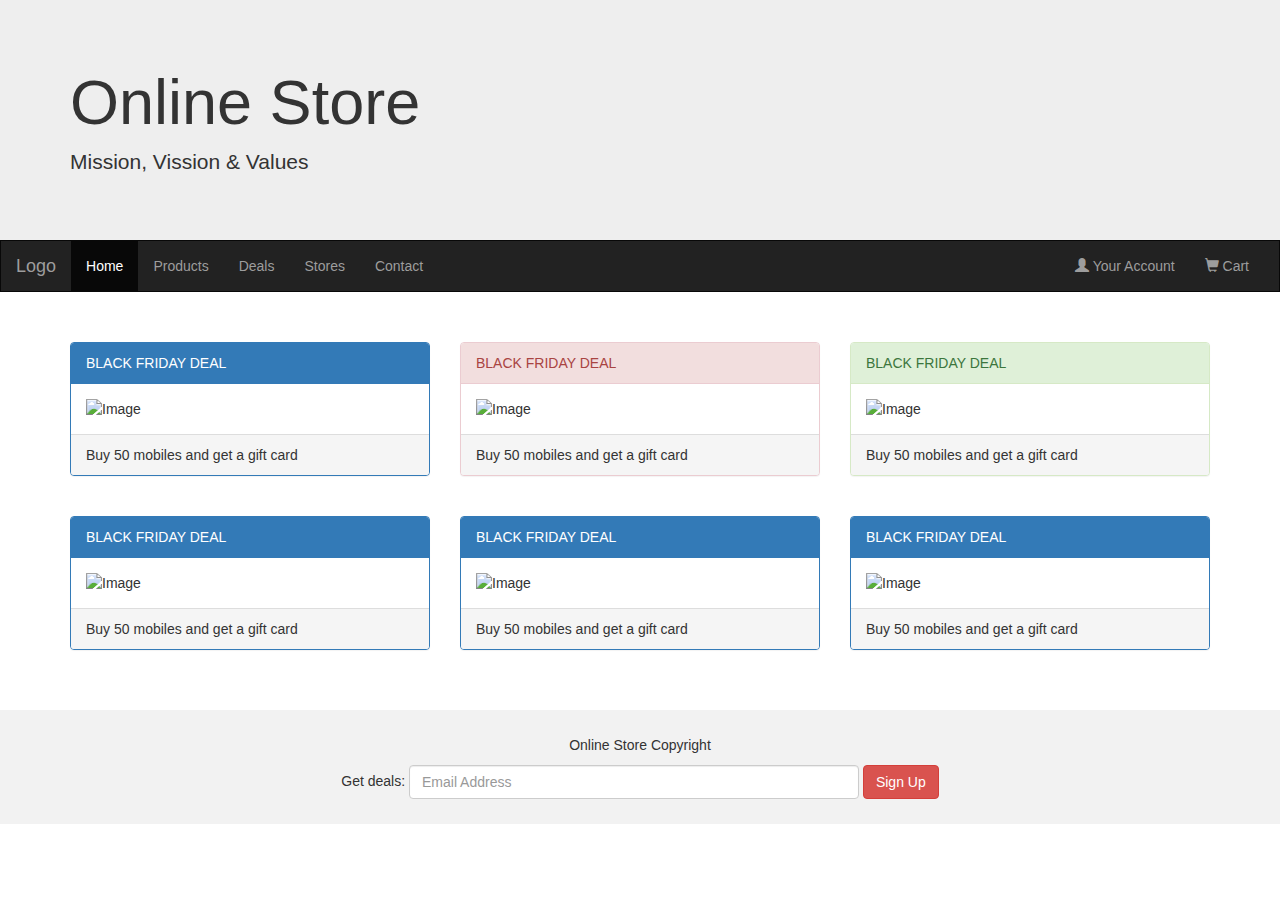
==== index.html @ a2c19c71 "init" ====
﻿<!DOCTYPE html>
<html lang="en">
<head>
    <title>Bootstrap Example</title>
    <meta charset="utf-8">
    <meta name="viewport" content="width=device-width, initial-scale=1">
    <link rel="stylesheet" href="https://maxcdn.bootstrapcdn.com/bootstrap/3.4.1/css/bootstrap.min.css">
    <script src="https://ajax.googleapis.com/ajax/libs/jquery/3.5.1/jquery.min.js"></script>
    <script src="https://maxcdn.bootstrapcdn.com/bootstrap/3.4.1/js/bootstrap.min.js"></script>
    <style>
        /* Remove the navbar's default rounded borders and increase the bottom margin */
        .navbar {
            margin-bottom: 50px;
            border-radius: 0;
        }

        /* Remove the jumbotron's default bottom margin */
        .jumbotron {
            margin-bottom: 0;
        }

        /* Add a gray background color and some padding to the footer */
        footer {
            background-color: #f2f2f2;
            padding: 25px;
        }
    </style>
</head>
<body>

    <div class="jumbotron">
        <div class="container ">
            <h1>Online Store</h1>
            <p>Mission, Vission & Values</p>
        </div>
    </div>

    <nav class="navbar navbar-inverse">
        <div class="container-fluid">
            <div class="navbar-header">
                <button type="button" class="navbar-toggle" data-toggle="collapse" data-target="#myNavbar">
                    <span class="icon-bar"></span>
                    <span class="icon-bar"></span>
                    <span class="icon-bar"></span>
                </button>
                <a class="navbar-brand" href="#">Logo</a>
            </div>
            <div class="collapse navbar-collapse" id="myNavbar">
                <ul class="nav navbar-nav">
                    <li class="active"><a href="#">Home</a></li>
                    <li><a href="#">Products</a></li>
                    <li><a href="#">Deals</a></li>
                    <li><a href="#">Stores</a></li>
                    <li><a href="#">Contact</a></li>
                </ul>
                <ul class="nav navbar-nav navbar-right">
                    <li><a href="#"><span class="glyphicon glyphicon-user"></span> Your Account</a></li>
                    <li><a href="#"><span class="glyphicon glyphicon-shopping-cart"></span> Cart</a></li>
                </ul>
            </div>
        </div>
    </nav>

    <div class="container">
        <div class="row">
            <div class="col-sm-4">
                <div class="panel panel-primary">
                    <div class="panel-heading">BLACK FRIDAY DEAL</div>
                    <div class="panel-body"><img src="https://placehold.it/150x80?text=IMAGE" class="img-responsive" style="width:100%" alt="Image"></div>
                    <div class="panel-footer">Buy 50 mobiles and get a gift card</div>
                </div>
            </div>
            <div class="col-sm-4">
                <div class="panel panel-danger">
                    <div class="panel-heading">BLACK FRIDAY DEAL</div>
                    <div class="panel-body"><img src="https://placehold.it/150x80?text=IMAGE" class="img-responsive" style="width:100%" alt="Image"></div>
                    <div class="panel-footer">Buy 50 mobiles and get a gift card</div>
                </div>
            </div>
            <div class="col-sm-4">
                <div class="panel panel-success">
                    <div class="panel-heading">BLACK FRIDAY DEAL</div>
                    <div class="panel-body"><img src="https://placehold.it/150x80?text=IMAGE" class="img-responsive" style="width:100%" alt="Image"></div>
                    <div class="panel-footer">Buy 50 mobiles and get a gift card</div>
                </div>
            </div>
        </div>
    </div><br>

    <div class="container">
        <div class="row">
            <div class="col-sm-4">
                <div class="panel panel-primary">
                    <div class="panel-heading">BLACK FRIDAY DEAL</div>
                    <div class="panel-body"><img src="https://placehold.it/150x80?text=IMAGE" class="img-responsive" style="width:100%" alt="Image"></div>
                    <div class="panel-footer">Buy 50 mobiles and get a gift card</div>
                </div>
            </div>
            <div class="col-sm-4">
                <div class="panel panel-primary">
                    <div class="panel-heading">BLACK FRIDAY DEAL</div>
                    <div class="panel-body"><img src="https://placehold.it/150x80?text=IMAGE" class="img-responsive" style="width:100%" alt="Image"></div>
                    <div class="panel-footer">Buy 50 mobiles and get a gift card</div>
                </div>
            </div>
            <div class="col-sm-4">
                <div class="panel panel-primary">
                    <div class="panel-heading">BLACK FRIDAY DEAL</div>
                    <div class="panel-body"><img src="https://placehold.it/150x80?text=IMAGE" class="img-responsive" style="width:100%" alt="Image"></div>
                    <div class="panel-footer">Buy 50 mobiles and get a gift card</div>
                </div>
            </div>
        </div>
    </div><br><br>

    <footer class="container-fluid text-center">
        <p>Online Store Copyright</p>
        <form class="form-inline">
            Get deals:
            <input type="email" class="form-control" size="50" placeholder="Email Address">
            <button type="button" class="btn btn-danger">Sign Up</button>
        </form>
    </footer>

</body>
</html>
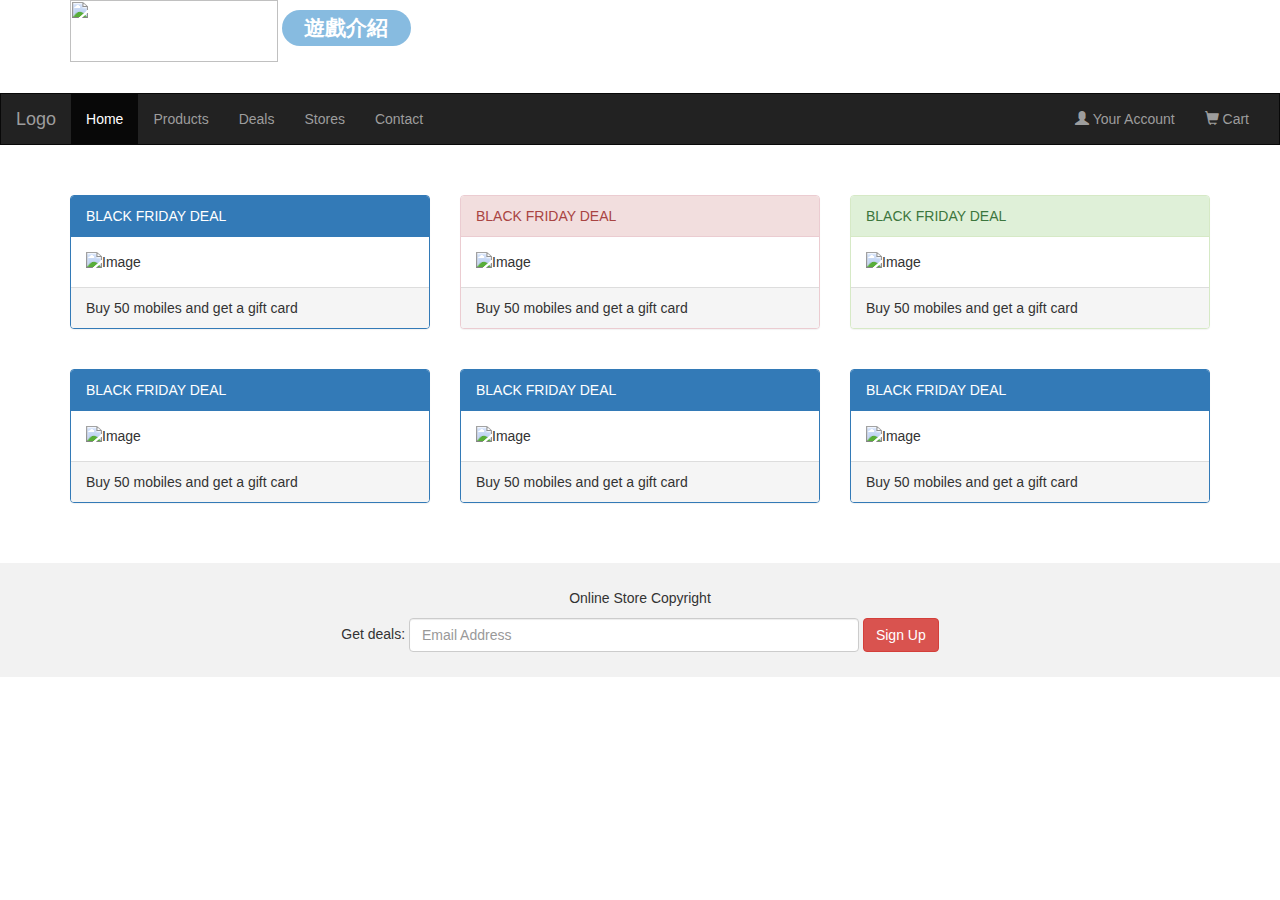
==== commit 08ab74dc: "add src" ====
--- a/index.html
+++ b/index.html
@@ -14,10 +14,33 @@
             border-radius: 0;
         }
 
-        /* Remove the jumbotron's default bottom margin */
-        .jumbotron {
+        .my-menu {
+            /* 貼緊上緣 */
             margin-bottom: 0;
+            /* 高度 */
+            height: 93px;
         }
+
+
+        .my-menu-botton {
+            width: 129px;
+            height: 36px;
+            border-radius: 99em;
+            border: none;
+            background-color: rgb(135,187,224);
+            text-align: center;
+        }
+
+            .my-menu-botton:hover {
+                background-color: rgb(54,78,129);
+                transition: all 0.2s linear;
+            }
+
+            .my-menu-botton span {
+                color: white;
+                font-size: 21px;
+                font-weight: bold;
+            }
 
         /* Add a gray background color and some padding to the footer */
         footer {
@@ -28,10 +51,13 @@
 </head>
 <body>
 
-    <div class="jumbotron">
-        <div class="container ">
-            <h1>Online Store</h1>
-            <p>Mission, Vission & Values</p>
+    <div class="my-menu">
+        <div class="container">
+            <img src="https://static.wixstatic.com/media/147f23_2c8a4e13b17e4b1395c81d4aa17acb34~mv2.png" style="width: 208px; height: 62px; object-fit: cover;">
+
+            <button class="my-menu-botton">
+                <span>遊戲介紹</span>
+            </button>
         </div>
     </div>
 
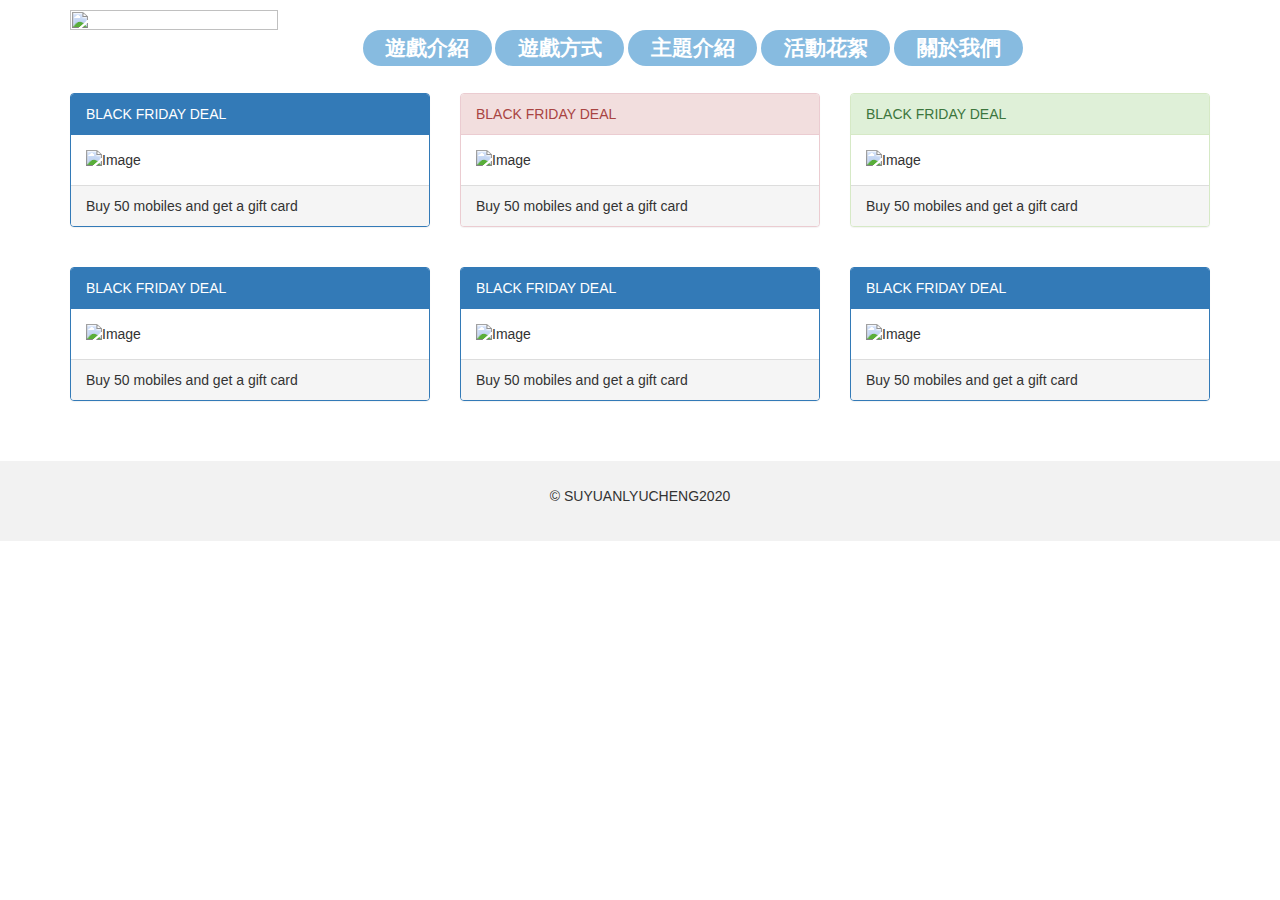
==== commit 10c3364e: "20201113" ====
--- a/index.html
+++ b/index.html
@@ -53,39 +53,31 @@
 
     <div class="my-menu">
         <div class="container">
-            <img src="https://static.wixstatic.com/media/147f23_2c8a4e13b17e4b1395c81d4aa17acb34~mv2.png" style="width: 208px; height: 62px; object-fit: cover;">
-
-            <button class="my-menu-botton">
-                <span>遊戲介紹</span>
-            </button>
+            <div class="row">
+                <div class="col-sm-3">
+                    <img src="https://static.wixstatic.com/media/147f23_2c8a4e13b17e4b1395c81d4aa17acb34~mv2.png" style="max-width: 208px; max-height: 62px;width: 100%; height: 100%;margin: 10px 0px;">
+                </div>
+                <div class="col-sm-9" style="margin-top:30px;">
+                    <button class="my-menu-botton">
+                        <span>遊戲介紹</span>
+                    </button>
+                    <button class="my-menu-botton">
+                        <span>遊戲方式</span>
+                    </button>
+                    <button class="my-menu-botton">
+                        <span>主題介紹</span>
+                    </button>
+                    <button class="my-menu-botton">
+                        <span>活動花絮</span>
+                    </button>
+                    <button class="my-menu-botton">
+                        <span>關於我們</span>
+                    </button>
+                </div>
+            </div>
         </div>
     </div>
 
-    <nav class="navbar navbar-inverse">
-        <div class="container-fluid">
-            <div class="navbar-header">
-                <button type="button" class="navbar-toggle" data-toggle="collapse" data-target="#myNavbar">
-                    <span class="icon-bar"></span>
-                    <span class="icon-bar"></span>
-                    <span class="icon-bar"></span>
-                </button>
-                <a class="navbar-brand" href="#">Logo</a>
-            </div>
-            <div class="collapse navbar-collapse" id="myNavbar">
-                <ul class="nav navbar-nav">
-                    <li class="active"><a href="#">Home</a></li>
-                    <li><a href="#">Products</a></li>
-                    <li><a href="#">Deals</a></li>
-                    <li><a href="#">Stores</a></li>
-                    <li><a href="#">Contact</a></li>
-                </ul>
-                <ul class="nav navbar-nav navbar-right">
-                    <li><a href="#"><span class="glyphicon glyphicon-user"></span> Your Account</a></li>
-                    <li><a href="#"><span class="glyphicon glyphicon-shopping-cart"></span> Cart</a></li>
-                </ul>
-            </div>
-        </div>
-    </nav>
 
     <div class="container">
         <div class="row">
@@ -140,12 +132,7 @@
     </div><br><br>
 
     <footer class="container-fluid text-center">
-        <p>Online Store Copyright</p>
-        <form class="form-inline">
-            Get deals:
-            <input type="email" class="form-control" size="50" placeholder="Email Address">
-            <button type="button" class="btn btn-danger">Sign Up</button>
-        </form>
+        <p>© SUYUANLYUCHENG2020</p>
     </footer>
 
 </body>
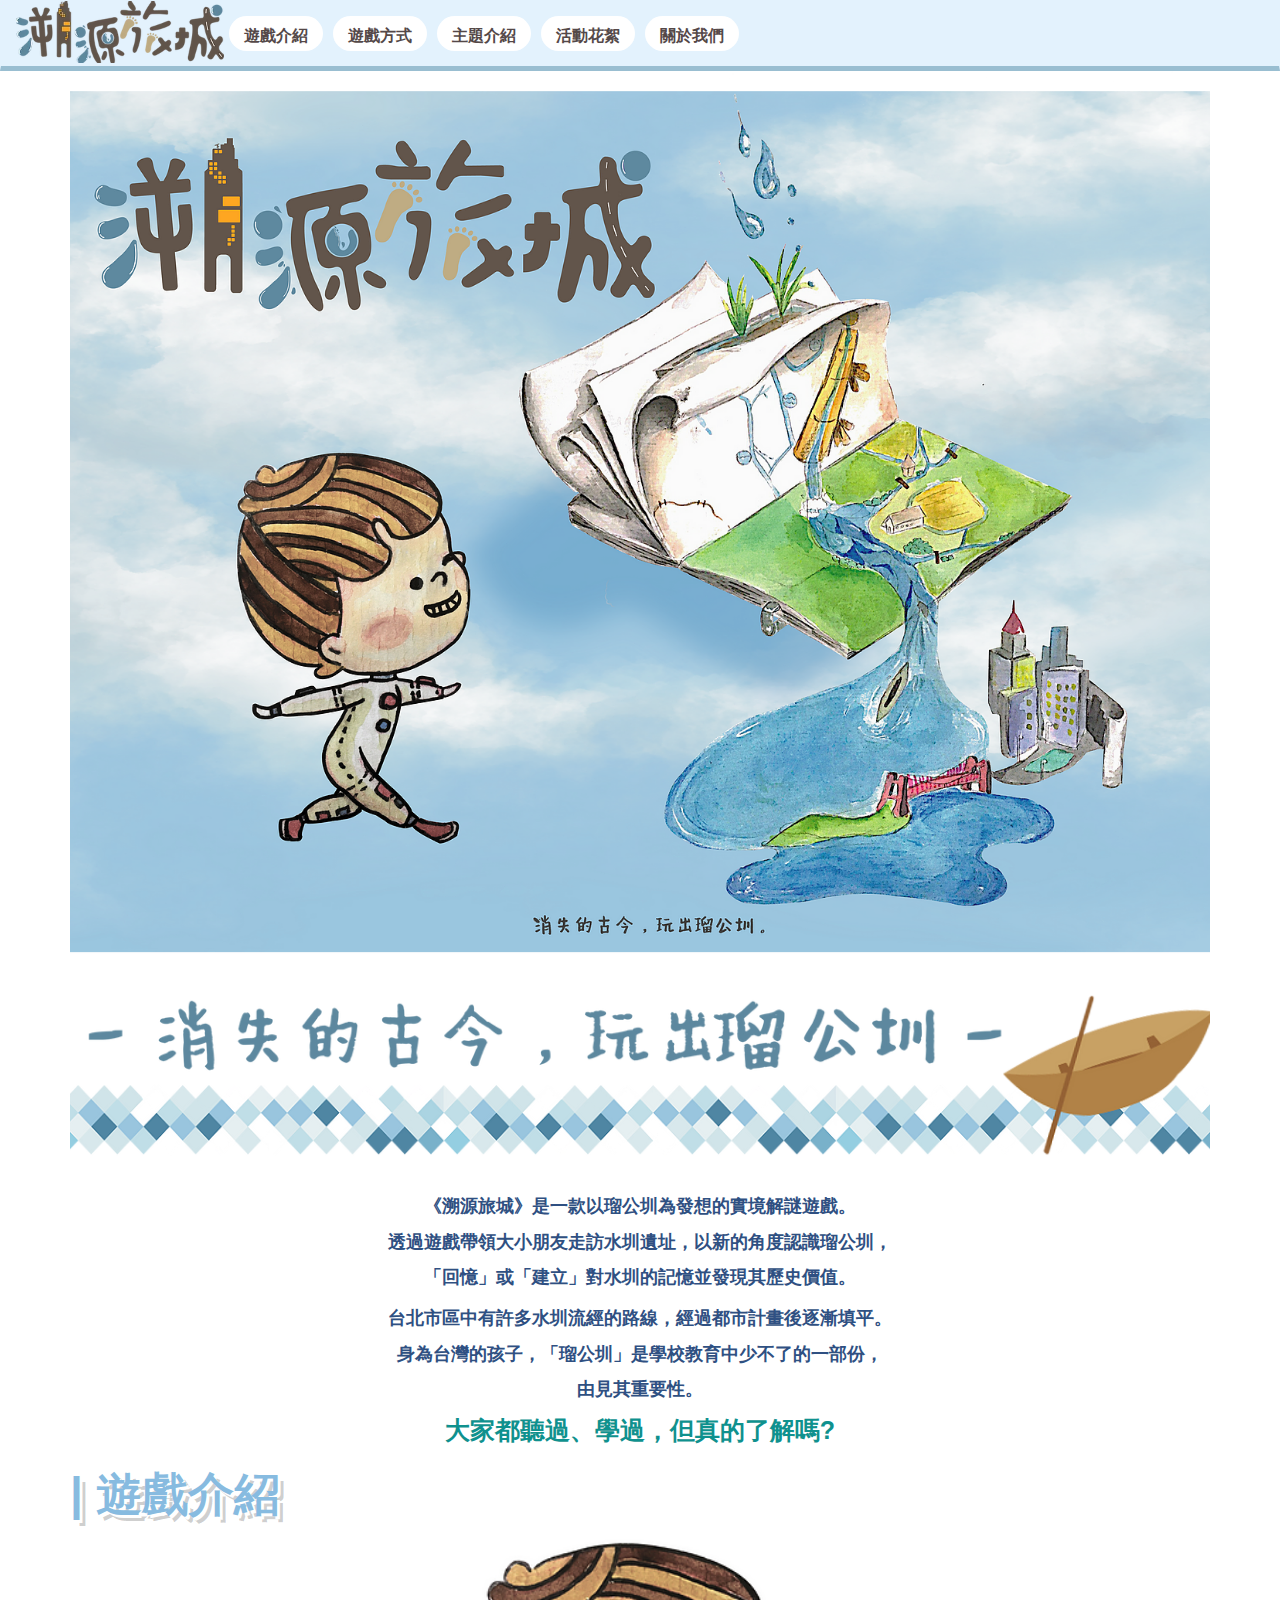
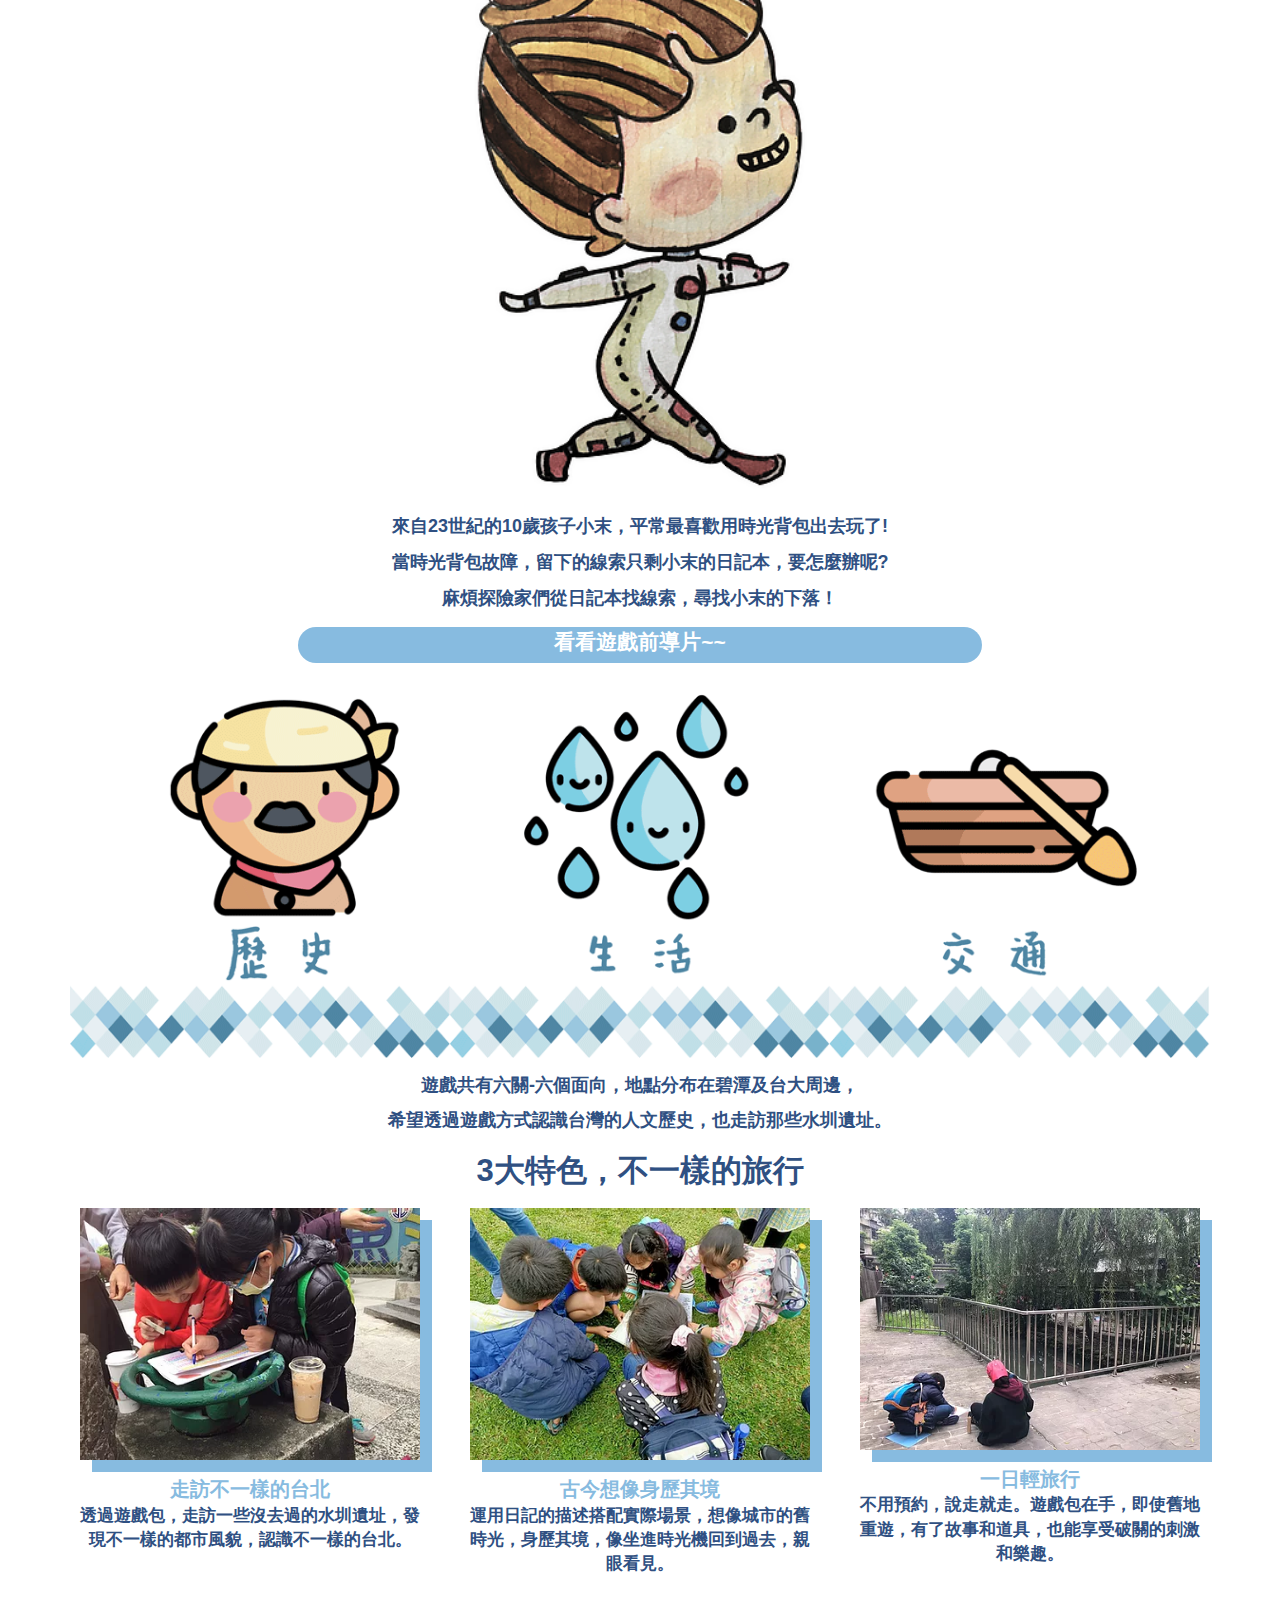
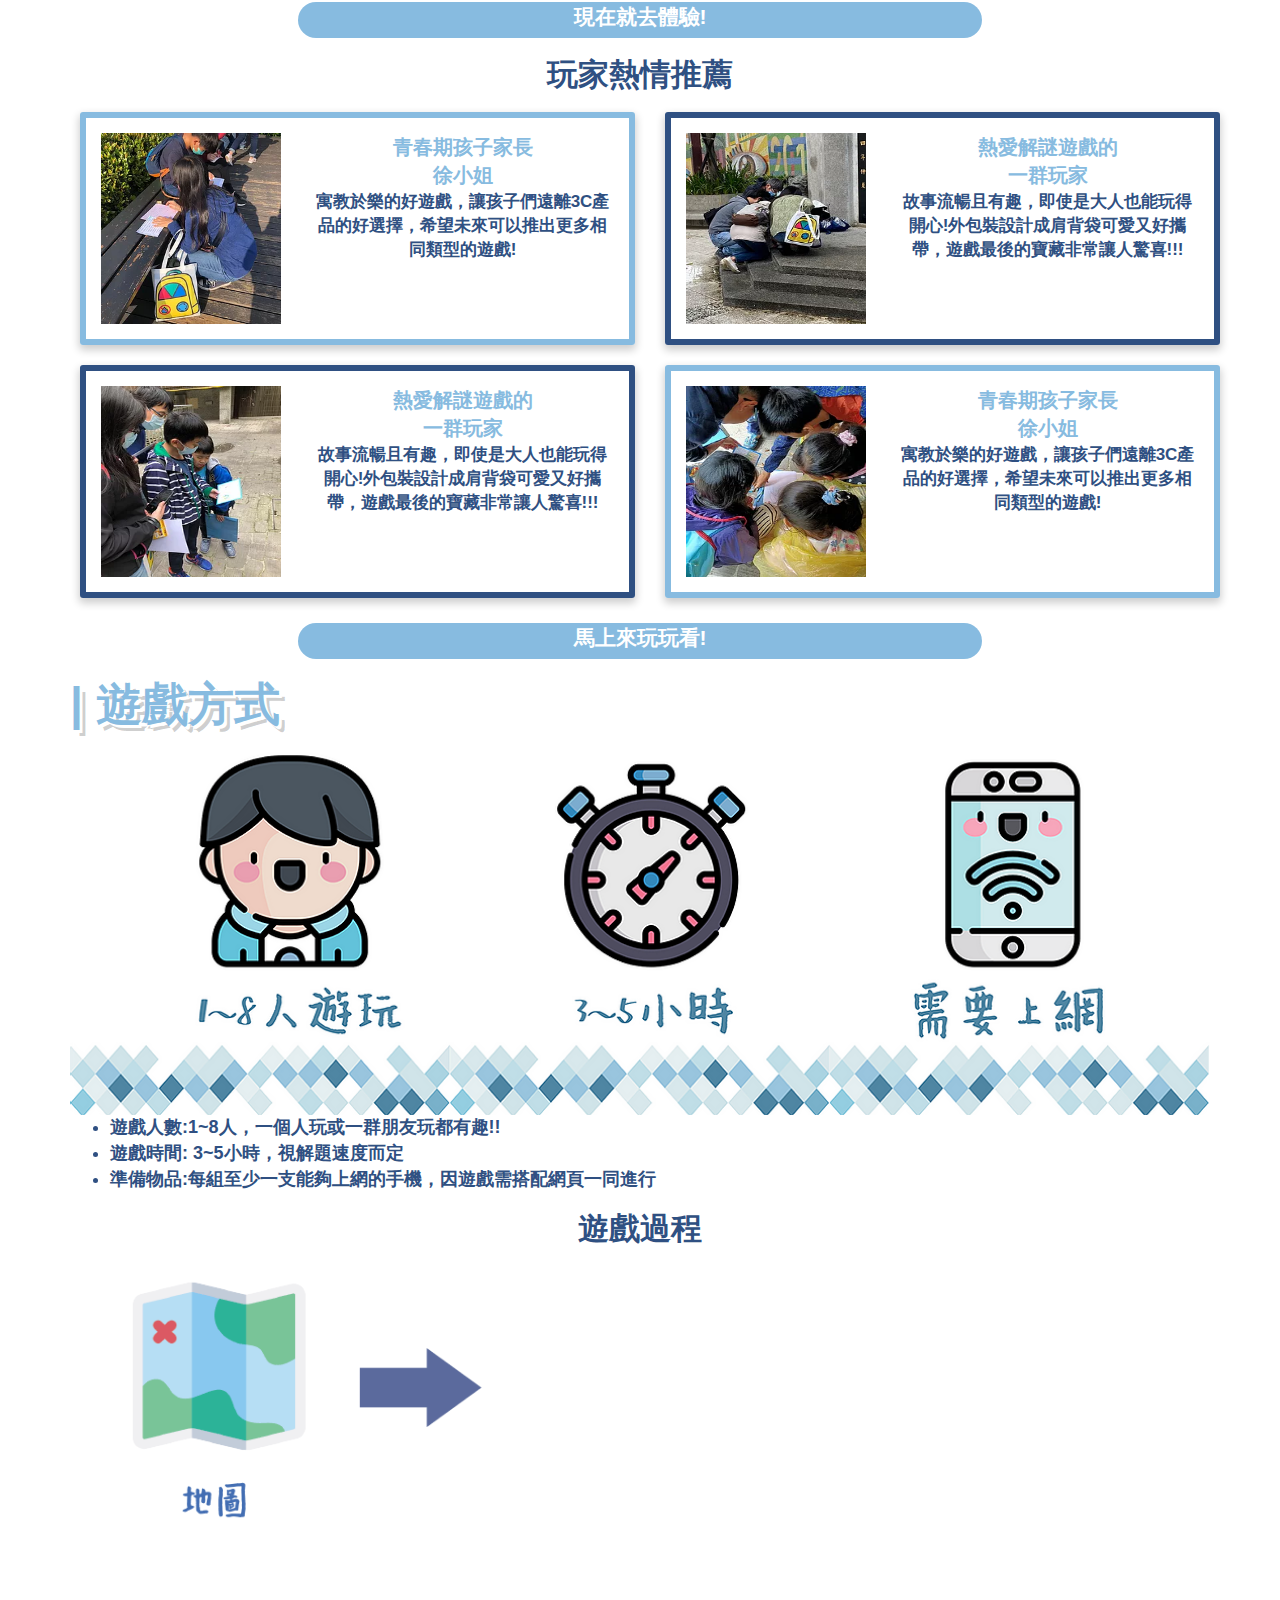
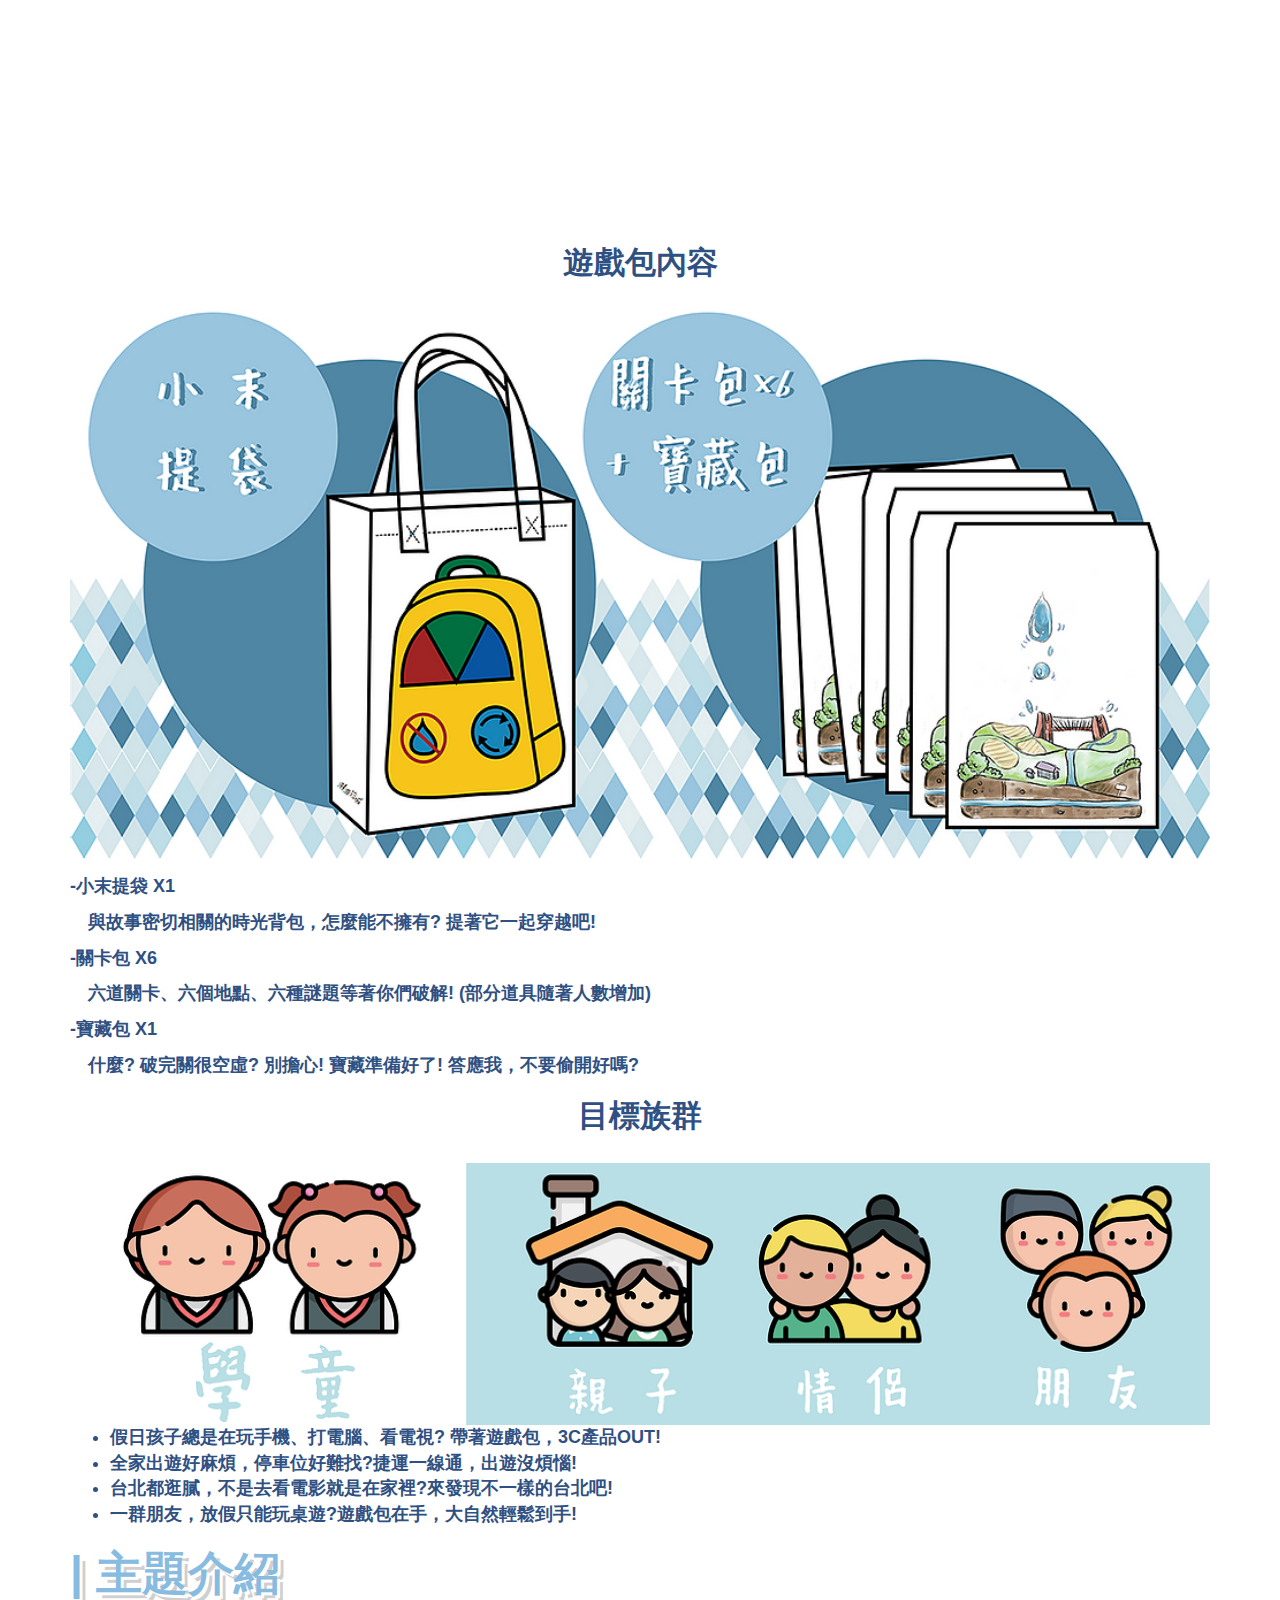
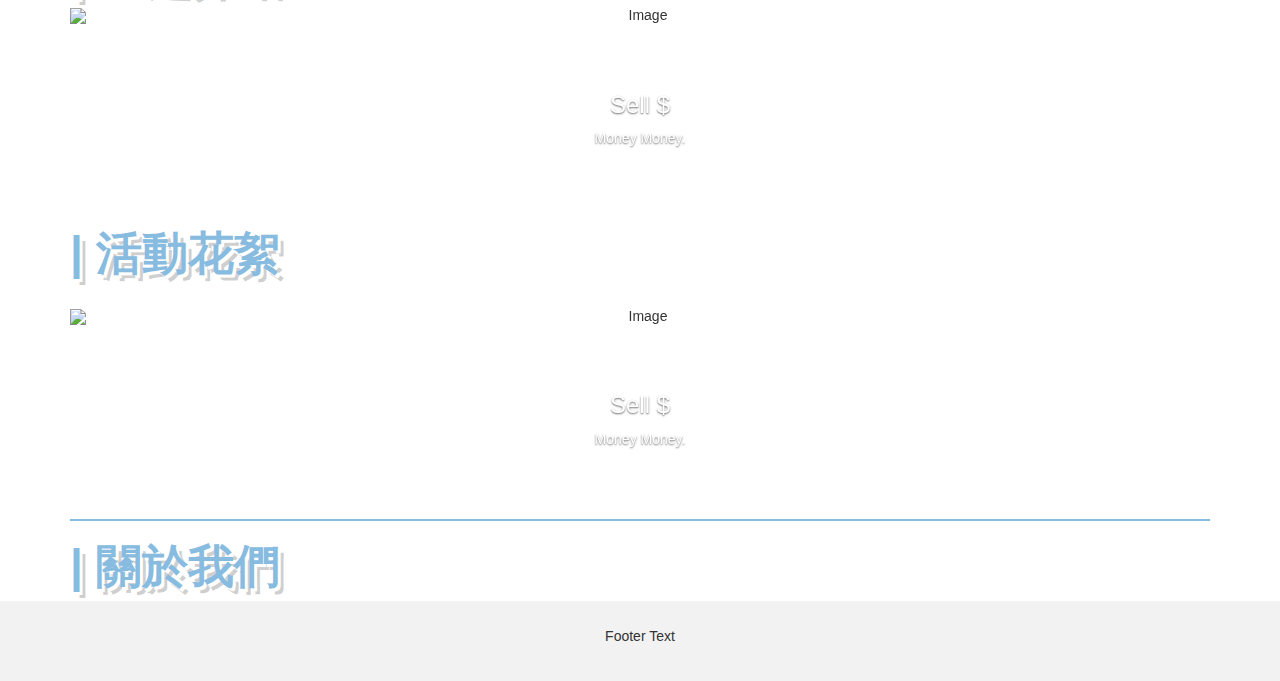
==== commit 3f51121a: "20201128" ====
--- a/index.html
+++ b/index.html
@@ -8,131 +8,300 @@
     <script src="https://ajax.googleapis.com/ajax/libs/jquery/3.5.1/jquery.min.js"></script>
     <script src="https://maxcdn.bootstrapcdn.com/bootstrap/3.4.1/js/bootstrap.min.js"></script>
     <style>
-        /* Remove the navbar's default rounded borders and increase the bottom margin */
+        /* Remove the navbar's default margin-bottom and rounded borders */
         .navbar {
-            margin-bottom: 50px;
+            margin-bottom: 0;
             border-radius: 0;
         }
-
-        .my-menu {
-            /* 貼緊上緣 */
-            margin-bottom: 0;
-            /* 高度 */
-            height: 93px;
-        }
-
-
-        .my-menu-botton {
-            width: 129px;
-            height: 36px;
-            border-radius: 99em;
-            border: none;
-            background-color: rgb(135,187,224);
-            text-align: center;
-        }
-
-            .my-menu-botton:hover {
-                background-color: rgb(54,78,129);
-                transition: all 0.2s linear;
-            }
-
-            .my-menu-botton span {
-                color: white;
-                font-size: 21px;
-                font-weight: bold;
-            }
 
         /* Add a gray background color and some padding to the footer */
         footer {
             background-color: #f2f2f2;
             padding: 25px;
         }
+
+        .carousel-inner img {
+            width: 100%; /* Set width to 100% */
+            margin: auto;
+            min-height: 200px;
+        }
+
+        /* Hide the carousel text when the screen is less than 600 pixels wide */
+        @media (max-width: 600px) {
+            .carousel-caption {
+                display: none;
+            }
+        }
+
+
+
+        /**/
+
     </style>
+    <link rel="stylesheet" href="./suyung.css">
 </head>
 <body>
 
-    <div class="my-menu">
-        <div class="container">
-            <div class="row">
-                <div class="col-sm-3">
-                    <img src="https://static.wixstatic.com/media/147f23_2c8a4e13b17e4b1395c81d4aa17acb34~mv2.png" style="max-width: 208px; max-height: 62px;width: 100%; height: 100%;margin: 10px 0px;">
-                </div>
-                <div class="col-sm-9" style="margin-top:30px;">
-                    <button class="my-menu-botton">
-                        <span>遊戲介紹</span>
-                    </button>
-                    <button class="my-menu-botton">
-                        <span>遊戲方式</span>
-                    </button>
-                    <button class="my-menu-botton">
-                        <span>主題介紹</span>
-                    </button>
-                    <button class="my-menu-botton">
-                        <span>活動花絮</span>
-                    </button>
-                    <button class="my-menu-botton">
-                        <span>關於我們</span>
-                    </button>
-                </div>
-            </div>
-        </div>
-    </div>
-
-
-    <div class="container">
+    <nav class="navbar navbar-light" style="background-color: #e3f2fd;border-bottom: 5px solid #41809c75;">
+        <div class="container-fluid my-menu">
+            <div class="navbar-header">
+                <button type="button" class="navbar-toggle" data-toggle="collapse" data-target="#myNavbar">
+                    <span class="icon-bar"></span>
+                    <span class="icon-bar"></span>
+                    <span class="icon-bar"></span>
+                </button>
+                <a href="#"> <img class="my-menu-image" src="./img/logo.webp"></a>
+            </div>
+            <div class="collapse navbar-collapse" id="myNavbar">
+                <ul class="nav navbar-nav navbar-center">
+                    <li class="active"><a class="my-menu-button" href="#"><span>遊戲介紹</span></a></li>
+                    <li><a class="my-menu-button" href="#"><span>遊戲方式</span></a></li>
+                    <li><a class="my-menu-button" href="#"><span>主題介紹</span></a></li>
+                    <li><a class="my-menu-button" href="#"><span>活動花絮</span></a></li>
+                    <li><a class="my-menu-button" href="#"><span>關於我們</span></a></li>
+                </ul>
+            </div>
+        </div>
+    </nav>
+
+
+    <div class="container text-center">
+        <img src="./img/橫式主視覺.webp" style="width:100%" alt="Image">
+        <img src="./img/消.webp" style="width:100%" alt="Image">
+        <div class="mytext">
+            <p>《溯源旅城》是一款以瑠公圳為發想的實境解謎遊戲。</p>
+            <p>透過遊戲帶領大小朋友走訪水圳遺址，以新的角度認識瑠公圳，</p>
+            <p>「回憶」或「建立」對水圳的記憶並發現其歷史價值。</p>
+        </div>
+        <div class="mytext">
+            <p>台北市區中有許多水圳流經的路線，經過都市計畫後逐漸填平。</p>
+            <p>身為台灣的孩子，「瑠公圳」是學校教育中少不了的一部份，</p>
+            <p>由見其重要性。</p>
+            <p style="font-size:25px;color:#0F918E">大家都聽過、學過，但真的了解嗎?</p>
+        </div>
+
+
+        <h1 class="myHeading">​| 遊戲介紹</h1>
+        <img src="./img/未命名-7.webp" style="width:100%" alt="Image">
+        <div class="mytext">
+            <p>來自23世紀的10歲孩子小末，平常最喜歡用時光背包出去玩了!</p>
+            <p>當時光背包故障，留下的線索只剩小末的日記本，要怎麼辦呢?</p>
+            <p>麻煩探險家們從日記本找線索，尋找小末的下落！</p>
+        </div>
+        <div class="my-link-button"><span>看看遊戲前導片~~</span></div>
+        <img src="./img/注意-01.gif" style="width:100%" alt="Image">
+        <div class="mytext">
+            <p>遊戲共有六關-六個面向，地點分布在碧潭及台大周邊，</p>
+            <p>希望透過遊戲方式認識台灣的人文歷史，也走訪那些水圳遺址。</p>
+        </div>
+        <h2 class="myHeading2">3大特色，不一樣的旅行</h2>
+
         <div class="row">
             <div class="col-sm-4">
-                <div class="panel panel-primary">
-                    <div class="panel-heading">BLACK FRIDAY DEAL</div>
-                    <div class="panel-body"><img src="https://placehold.it/150x80?text=IMAGE" class="img-responsive" style="width:100%" alt="Image"></div>
-                    <div class="panel-footer">Buy 50 mobiles and get a gift card</div>
+                <div class="my-card">
+                    <img src="./img/3大特色，不一樣的旅行/S__18415758.webp">
+                    <div class="my-card-title">
+                        <div><span>走訪不一樣的台北</span></div>
+                    </div>
+                    <div class="my-card-body">
+                        <span>透過遊戲包，走訪一些沒去過的水圳遺址，發現不一樣的都市風貌，認識不一樣的台北。</span>
+                    </div>
+
                 </div>
             </div>
             <div class="col-sm-4">
-                <div class="panel panel-danger">
-                    <div class="panel-heading">BLACK FRIDAY DEAL</div>
-                    <div class="panel-body"><img src="https://placehold.it/150x80?text=IMAGE" class="img-responsive" style="width:100%" alt="Image"></div>
-                    <div class="panel-footer">Buy 50 mobiles and get a gift card</div>
+                <div class="my-card">
+                    <img src="./img/3大特色，不一樣的旅行/S__18415757.webp">
+                    <div class="my-card-title">
+                        <div><span>​古今想像身歷其境</span></div>
+                        <div class="my-card-body">
+                            <span>運用日記的描述搭配實際場景，想像城市的舊時光，身歷其境，像坐進時光機回到過去，親眼看見。</span>
+                        </div>
+                    </div>
                 </div>
             </div>
             <div class="col-sm-4">
-                <div class="panel panel-success">
-                    <div class="panel-heading">BLACK FRIDAY DEAL</div>
-                    <div class="panel-body"><img src="https://placehold.it/150x80?text=IMAGE" class="img-responsive" style="width:100%" alt="Image"></div>
-                    <div class="panel-footer">Buy 50 mobiles and get a gift card</div>
-                </div>
-            </div>
-        </div>
-    </div><br>
-
-    <div class="container">
-        <div class="row">
-            <div class="col-sm-4">
-                <div class="panel panel-primary">
-                    <div class="panel-heading">BLACK FRIDAY DEAL</div>
-                    <div class="panel-body"><img src="https://placehold.it/150x80?text=IMAGE" class="img-responsive" style="width:100%" alt="Image"></div>
-                    <div class="panel-footer">Buy 50 mobiles and get a gift card</div>
-                </div>
-            </div>
-            <div class="col-sm-4">
-                <div class="panel panel-primary">
-                    <div class="panel-heading">BLACK FRIDAY DEAL</div>
-                    <div class="panel-body"><img src="https://placehold.it/150x80?text=IMAGE" class="img-responsive" style="width:100%" alt="Image"></div>
-                    <div class="panel-footer">Buy 50 mobiles and get a gift card</div>
-                </div>
-            </div>
-            <div class="col-sm-4">
-                <div class="panel panel-primary">
-                    <div class="panel-heading">BLACK FRIDAY DEAL</div>
-                    <div class="panel-body"><img src="https://placehold.it/150x80?text=IMAGE" class="img-responsive" style="width:100%" alt="Image"></div>
-                    <div class="panel-footer">Buy 50 mobiles and get a gift card</div>
-                </div>
-            </div>
-        </div>
-    </div><br><br>
-
+                <div class="my-card">
+                    <img src="./img/3大特色，不一樣的旅行/S__18415754.webp">
+                    <div class="my-card-title">
+                        <div><span>​一日輕旅行</span></div>
+                        <div class="my-card-body">
+                            <span>不用預約，說走就走。遊戲包在手，即使舊地重遊，有了故事和道具，也能享受破關的刺激和樂趣。</span>
+                        </div>
+                    </div>
+                </div>
+            </div>
+        </div>
+
+        <div class="my-link-button"><span>現在就去體驗!</span></div>
+        <h2 class="myHeading2">​玩家熱情推薦</h2>
+
+        <div>
+            <div class="row">
+                <div class="col-sm-6">
+                    <div class="my-card2 my-card2-border1">
+                        <div class="my-card2-left">
+                            <img src="./img/%E2%80%8B玩家熱情推薦/S__18416057.webp">
+                        </div>
+                        <div class="my-card2-right">
+                            <div class="my-card2-title">
+                                <div>青春期孩子家長</div>
+                                <div>徐小姐</div>
+                            </div>
+                            <div class="my-card2-body">
+                                <span>寓教於樂的好遊戲，讓孩子們遠離3C產品的好選擇，希望未來可以推出更多相同類型的遊戲!</span>
+                            </div>
+                        </div>
+                    </div>
+                </div>
+                <div class="col-sm-6">
+                    <div class="my-card2 my-card2-border2">
+                        <div class="my-card2-left">
+                            <img src="./img/%E2%80%8B玩家熱情推薦/S__18416054.webp">
+                        </div>
+                        <div class="my-card2-right">
+                            <div class="my-card2-title">
+                                <div>熱愛解謎遊戲的</div>
+                                <div>一群玩家</div>
+                            </div>
+                            <div class="my-card2-body">
+                                <span>故事流暢且有趣，即使是大人也能玩得開心!外包裝設計成肩背袋可愛又好攜帶，遊戲最後的寶藏非常讓人驚喜!!!</span>
+                            </div>
+                        </div>
+                    </div>
+                </div>
+
+            </div>
+            <div class="row">
+                <div class="col-sm-6">
+                    <div class="my-card2 my-card2-border2">
+                        <div class="my-card2-left">
+                            <img src="./img/%E2%80%8B玩家熱情推薦/S__18416058.webp">
+                        </div>
+                        <div class="my-card2-right">
+                            <div class="my-card2-title">
+                                <div>熱愛解謎遊戲的</div>
+                                <div>一群玩家</div>
+                            </div>
+                            <div class="my-card2-body">
+                                <span>故事流暢且有趣，即使是大人也能玩得開心!外包裝設計成肩背袋可愛又好攜帶，遊戲最後的寶藏非常讓人驚喜!!!</span>
+                            </div>
+                        </div>
+                    </div>
+                </div>
+                <div class="col-sm-6">
+                    <div class="my-card2 my-card2-border1">
+                        <div class="my-card2-left">
+                            <img src="./img/%E2%80%8B玩家熱情推薦/S__18416056.webp">
+                        </div>
+                        <div class="my-card2-right">
+                            <div class="my-card2-title">
+                                <div>青春期孩子家長</div>
+                                <div>徐小姐</div>
+                            </div>
+                            <div class="my-card2-body">
+                                <span>寓教於樂的好遊戲，讓孩子們遠離3C產品的好選擇，希望未來可以推出更多相同類型的遊戲!</span>
+                            </div>
+                        </div>
+                    </div>
+                </div>
+
+            </div>
+        </div>
+
+
+        <div class="my-link-button"><span>馬上來玩玩看!</span></div>
+
+        <h1 class="myHeading">​| 遊戲方式</h1>
+        <img src="./img/注意-02.webp" style="width:100%" alt="Image">
+        <div style="margin: 0 auto; width: 100%; ">
+            <div style="font-size: 18px;text-align: left;">
+                <ul style="color:#2F5082;font-weight: bold;">
+                    <li>遊戲人數:1~8人，一個人玩或一群朋友玩都有趣!!</li>
+                    <li>遊戲時間: 3~5小時，視解題速度而定</li>
+                    <li>準備物品:每組至少一支能夠上網的手機，因遊戲需搭配網頁一同進行</li>
+                </ul>
+            </div>
+        </div>
+
+        <h2 class="myHeading2">​​遊戲過程</h2>
+        <img src="./img/注意-03.gif" style="width:100%" alt="Image">
+
+
+        <h2 class="myHeading2">​​遊戲包內容</h2>
+        <img src="./img/道具示意-01.webp" style="width:100%" alt="Image">
+        <div style="margin: 0 auto; width: 100%; ">
+            <div style="font-size: 18px;text-align: left;">
+                <div class="mytext">
+                    <p>-小末提袋 X1</p>
+                    <p>　與故事密切相關的時光背包，怎麼能不擁有? 提著它一起穿越吧!</p>
+
+                    <p>-關卡包 X6</p>
+                    <p>　六道關卡、六個地點、六種謎題等著你們破解! (部分道具隨著人數增加)</p>
+
+                    <p>-寶藏包 X1</p>
+                    <p>　什麼? 破完關很空虛? 別擔心! 寶藏準備好了! 答應我，不要偷開好嗎?</p>
+                </div>
+            </div>
+        </div>
+
+        <h2 class="myHeading2">​​目標族群</h2>
+        ​  <img src="./img/TA_new.webp" style="width:100%" alt="Image">
+        <div style="margin: 0 auto;width: 100%;">
+            <div style="font-size: 18px;text-align: left;">
+                <ul style="color:#2F5082;font-weight: bold;">
+                    <li>假日孩子總是在玩手機、打電腦、看電視? 帶著遊戲包，3C產品OUT!</li>
+                    <li>全家出遊好麻煩，停車位好難找?捷運一線通，出遊沒煩惱!</li>
+                    <li>台北都逛膩，不是去看電影就是在家裡?來發現不一樣的台北吧!</li>
+                    <li>一群朋友，放假只能玩桌遊?遊戲包在手，大自然輕鬆到手!</li>
+                </ul>
+            </div>
+        </div>
+        <h1 class="myHeading">​​​| 主題介紹</h1>
+
+        <div class="carousel-inner" role="listbox">
+            <div class="item active">
+                <img src="https://placehold.it/1200x400?text=IMAGE" alt="Image">
+                <div class="carousel-caption">
+                    <h3>Sell $</h3>
+                    <p>Money Money.</p>
+                </div>
+            </div>
+
+            <div class="item">
+                <img src="https://placehold.it/1200x400?text=Another Image Maybe" alt="Image">
+                <div class="carousel-caption">
+                    <h3>More Sell $</h3>
+                    <p>Lorem ipsum...</p>
+                </div>
+            </div>
+        </div>
+
+        <h1 class="myHeading">| 活動花絮</h1>
+        ​<div class="carousel-inner" role="listbox">
+            <div class="item active">
+                <img src="https://placehold.it/1200x400?text=IMAGE" alt="Image">
+                <div class="carousel-caption">
+                    <h3>Sell $</h3>
+                    <p>Money Money.</p>
+                </div>
+            </div>
+
+            <div class="item">
+                <img src="https://placehold.it/1200x400?text=Another Image Maybe" alt="Image">
+                <div class="carousel-caption">
+                    <h3>More Sell $</h3>
+                    <p>Lorem ipsum...</p>
+                </div>
+            </div>
+        </div>
+
+        <hr class="myhrdiv">
+        <h1 class="myHeading">| 關於我們</h1>
+
+    </div>
     <footer class="container-fluid text-center">
-        <p>© SUYUANLYUCHENG2020</p>
+        <p>Footer Text</p>
     </footer>
 
 </body>
--- a/suyung.css
+++ b/suyung.css
@@ -0,0 +1,171 @@
+
+.navbar-light .navbar-toggle {
+	border-color: #333;
+}
+.navbar-toggle .icon-bar {
+	/* background-color: #333;*/
+	border-bottom: 4px solid #333;;
+}
+
+		.my-menu {
+			/* 貼緊上緣 */
+			margin-bottom: 0;
+			/* 高度 */
+			/*height: 93px;*/
+		}
+
+		.my-menu-image {
+			max-width: 208px;
+			max-height: 62px;
+			width: 100%;
+			height: 100%;
+		}
+
+		.my-menu-button {
+			border-radius: 99em;
+			border: none;
+			background-color: #fff;
+			margin: 15px 5px;
+			height: 35px;
+			padding-top: 10px !important;
+			text-align: center;
+		}
+
+
+
+			.my-menu-button:hover {
+				background-color: #333;
+				transition: all 0.2s linear;
+			}
+
+			.my-menu-button span {
+				color: #544848;
+				font-size: 16px;
+				font-weight: bold;
+			}
+
+
+
+		.my-link-button {
+			width: 60%;
+			height: 36px;
+			border-radius: 99em;
+			border: none;
+			background-color: rgb(135,187,224);
+			text-align: center;
+			margin: 15px auto;
+		}
+
+			.my-link-button:hover {
+				background-color: rgb(54,78,129);
+				transition: all 0.2s linear;
+			}
+
+			.my-link-button span {
+				color: white;
+				font-size: 21px;
+				font-weight: bold;
+			}
+
+		.myHeading {
+			color: #87BBE0;
+			text-shadow: #ffffff 3px 3px 0px, rgba(0, 0, 0, 0.2) 6px 6px 0px;
+			border-bottom: 0px;
+			font-weight: bold;
+			text-align: left;
+			font-size: 46px;
+		}
+
+		.myHeading2 {
+			color: #2F5082;
+			border-bottom: 0px;
+			text-align: center;
+			font-weight: bold;
+			font-size: 31px;
+		}
+
+		.myhrdiv {
+			border: 1px solid #87BBE0;
+			margin: 10px 0px;
+		}
+
+		.mytext {
+			margin: 15px 0px;
+		}
+
+			.mytext p {
+				color: #2F5082;
+				font-size: 18px;
+				font-weight: bold;
+			}
+
+		.my-card {
+			margin: 10px;
+		}
+
+			.my-card img {
+				width: 100%;
+				box-shadow: 12px 12px 0px 0px #87BBE0;
+			}
+
+		.my-card-title {
+			color: #87BBE0;
+			font-size: 20px;
+			font-weight: bold;
+			text-align: center;
+			margin-top: 15px;
+		}
+
+		.my-card-body {
+			color: #2F5082;
+			font-size: 17px;
+			font-weight: bold;
+		}
+
+
+.my-card2 {
+			height: 100%;
+			width: 100%;
+			display: flex;
+			margin: 10px;
+		}
+
+		.my-card2-border1 {
+			border: #87BBE0 6px solid;
+			border-radius: 3px;
+			box-shadow: 0 4px 8px 1px rgba(0, 0, 0, 0.2);
+		}
+
+		.my-card2-border2 {
+			border: #2F5082 6px solid;
+			border-radius: 3px;
+			box-shadow: 0 4px 8px 1px rgba(0, 0, 0, 0.2);
+		}
+
+
+		.my-card2-left {
+			margin: 15px;
+			text-align: left;
+		}
+
+		.my-card2 img {
+			width: 180px;
+			height: 191px;
+		}
+
+		.my-card2-right {
+			margin: 15px;
+		}
+
+		.my-card2-title {
+			color: #87BBE0;
+			font-size: 20px;
+			font-weight: bold;
+			text-align: center;
+		}
+
+		.my-card2-body {
+			color: #2F5082;
+			font-size: 17px;
+			font-weight: bold;
+		}